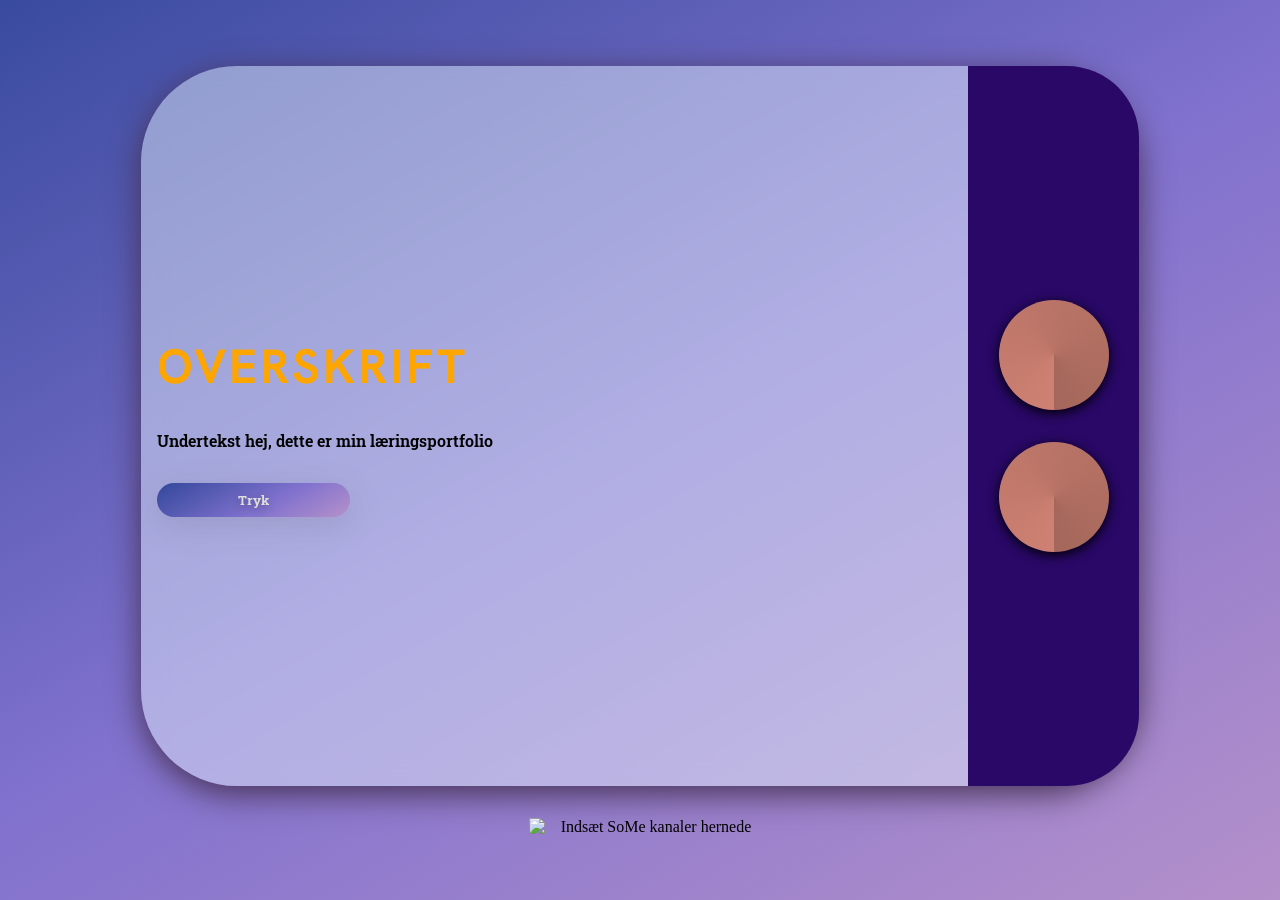
==== portfolio/index.html @ 4673b9ab "." ====
<!DOCTYPE html>
<html lang="en">
<head>
    <meta charset="UTF-8">
    <meta http-equiv="X-UA-Compatible" content="IE=edge">
    <meta name="viewport" content="width=device-width, initial-scale=1.0">
    <link rel="stylesheet" href="stylesheet.css">
    <title>Document</title>
</head>
<body>
    
    <header class="welcome__noshow">
        <nav>
            <ul>
                <li><a class="navMenu__link" href="index.html">Forside</a></li>
                <li><a class="navMenu__link" href="#">Profil</a></li>
                <li><a class="navMenu__link" href="#">Læringsportal</a></li>
                <li><a class="navMenu__link" href="#">Portfolio</a></li>
            </ul>
        </nav>
    </header>

<article class="welcome">
    <section class="welcome__text">
        <h1 class="welcome__header">Overskrift</h1>
        <p class="welcome__body">Undertekst hej, dette er min læringsportfolio </p>
        <button id="myBtn" class="welcome__Button">Tryk</button>
    </section>
    <section class="welcome__rectangel">
        <section class="circle"></section>
        <section class="circle"></section>
    </section>
</article>

<footer>
    <a href="https://www.linkedin.com/in/sofie-hedemann/">
        <img class="socialMedia--img" src="https://cdn-icons-png.flaticon.com/512/174/174857.png">
    </a>
    <p>Indsæt SoMe kanaler hernede</p>
</footer>

<script src="script.js"></script>
</body>
</html>
---- portfolio/stylesheet.css ----
@import url('https://fonts.googleapis.com/css2?family=Hanken+Grotesk:wght@100;200;300;400;500;700&family=Roboto+Slab:wght@200;400;500;800&display=swap');

/* Reset default style */
* {
    margin: 0;
    padding: 0;
}

body{
    margin: 1rem;
    background-image: linear-gradient(150deg,#394B9F, #8172CE,#B490CA), url(images/stars.png);
    background-attachment: fixed;
}

/* Nav bar */
ul {
    display:flex;
    gap: 3rem;
    justify-content: center;
    list-style: none;
    margin-bottom: 2rem;
}

.navMenu__link {
    text-decoration: none;
    color: #deded9;
    font-family: 'Lato', sans-serif;
    font-weight: bold;
}

.navMenu__link:hover {
    border-bottom: 2px lightblue solid;
}

/* Main page section */
.welcome__noshow {
    visibility: hidden;
}

.welcome {
    margin: 0 auto;
    background: rgba(231, 242, 252, 0.471);
    box-shadow: 0 8px 32px 0 #473255;
    backdrop-filter: blur(13px);
    -webkit-backdrop-filter: blur(13px);
    border-radius: 10px;
    max-width: 100%;
    gap: 1rem;
    display: flex;
    flex-direction: column;
    margin-bottom: 2rem;
    border-radius: 6rem;
    height:80vh;
    width:80%;
}

.welcome__text {
    display: flex;
    flex-direction: column;
    justify-content: center;
    gap: 2rem;
    height: 100vh;
    margin: 1rem;
}

.welcome__header {
    letter-spacing: 0.2rem;
    text-transform: uppercase;
    font-family: 'Hanken Grotesk', sans-serif;
    font-weight: 700;
    font-size: 3rem; 
    color: orange; 
}

.welcome__body {
    font-family: 'Roboto Slab', serif;
    font-weight: bold;
    font-weight: 600;
}

.welcome__Button {
    background-image: linear-gradient(150deg,#394B9F 5%, #8172CE 60%,#B490CA 99%);
    color: #deded9;
    border: none;
    border-radius: 24px;
    font-weight: bold;
    width: 20%;
    padding: 0.5rem;
    cursor: pointer;
    box-shadow: 1px 8px 32px 1px #49494926;
    font-weight: bold;
    font-family: 'Roboto Slab';
    text-shadow: rgba(0, 0, 0, 0.25) 0 3px 8px;
    transition: all .5s;
}


.welcome__Button:hover {
    box-shadow: rgba(80, 63, 205, 0.5) 0 1px 30px;
    transition-duration: .1s;
}

.welcome__rectangel {
    background-color:#290867;
    height: 80vh;
    position: absolute;
    width:171px;
    border-radius:0px 72px 72px 0px;
    align-self: end;
    display: flex;
    flex-direction: column;
    gap: 2rem;
    align-items: center;
    justify-content: center;
}

.circle {
    background: conic-gradient(from 180deg, #ce8172, #b97467, #a5675b);
    height: 110px;
    width: 110px;
    border-radius: 50%;
    box-shadow: 0px 3px 12px 0 currentColor;
}

/* Footer */
footer {
    display: flex; 
    justify-content: center;
    gap: 1rem;
  }
  
  .socialMedia--img {
    width: 1.5rem; 
  }
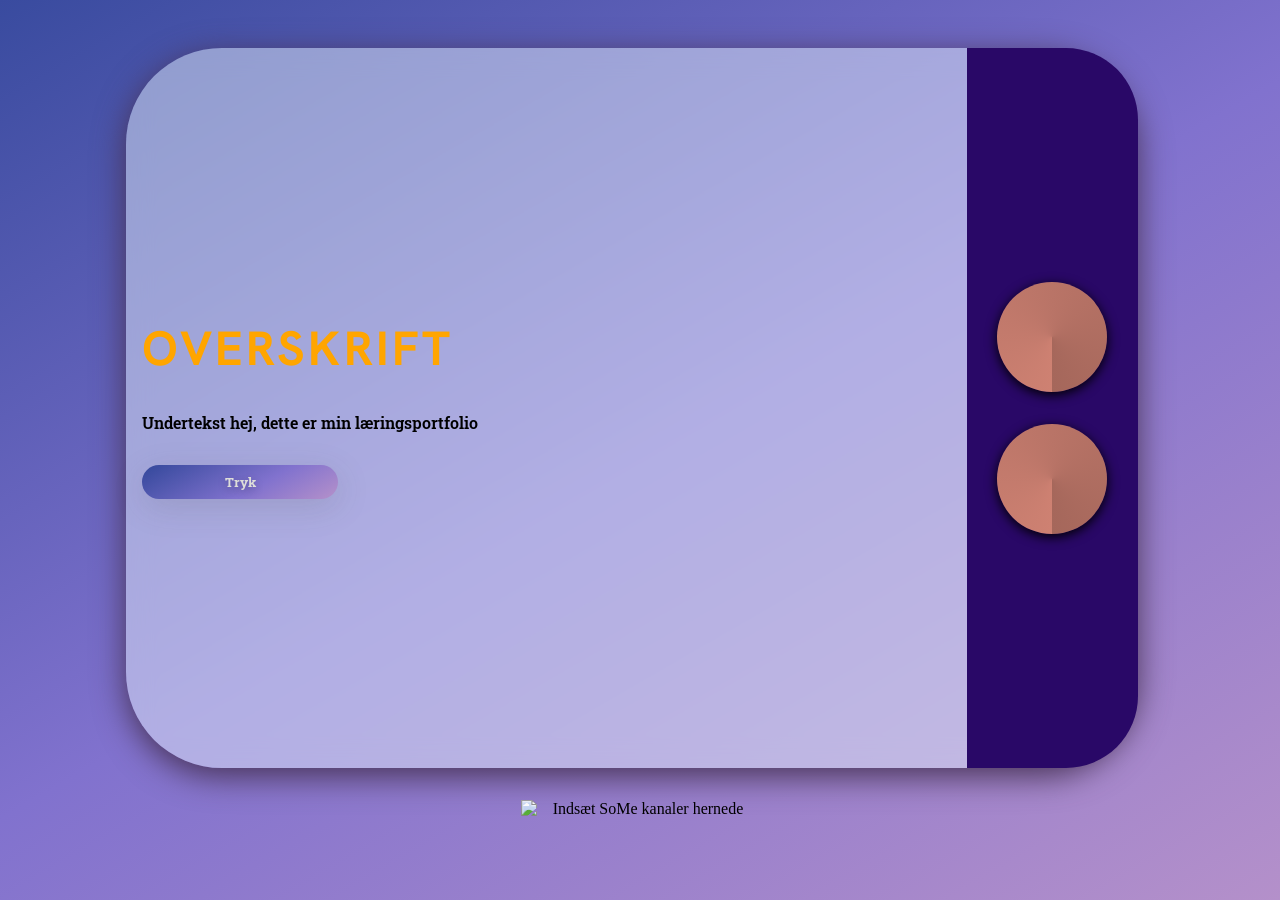
==== commit 8cf72461: ":alien:" ====
--- a/portfolio/index.html
+++ b/portfolio/index.html
@@ -8,17 +8,6 @@
     <title>Document</title>
 </head>
 <body>
-    
-    <header class="welcome__noshow">
-        <nav>
-            <ul>
-                <li><a class="navMenu__link" href="index.html">Forside</a></li>
-                <li><a class="navMenu__link" href="#">Profil</a></li>
-                <li><a class="navMenu__link" href="#">Læringsportal</a></li>
-                <li><a class="navMenu__link" href="#">Portfolio</a></li>
-            </ul>
-        </nav>
-    </header>
 
 <article class="welcome">
     <section class="welcome__text">
--- a/portfolio/stylesheet.css
+++ b/portfolio/stylesheet.css
@@ -7,7 +7,8 @@
 }
 
 body{
-    margin: 1rem;
+    margin-top: 3rem;
+    margin-right: 1rem;
     background-image: linear-gradient(150deg,#394B9F, #8172CE,#B490CA), url(images/stars.png);
     background-attachment: fixed;
 }
@@ -33,12 +34,8 @@
 }
 
 /* Main page section */
-.welcome__noshow {
-    visibility: hidden;
-}
-
 .welcome {
-    margin: 0 auto;
+    margin: 3rem auto;
     background: rgba(231, 242, 252, 0.471);
     box-shadow: 0 8px 32px 0 #473255;
     backdrop-filter: blur(13px);
@@ -132,3 +129,55 @@
   .socialMedia--img {
     width: 1.5rem; 
   }
+
+  /* Forside */
+
+  main {
+    display: grid;
+    grid-template-columns: .5fr 2fr;
+
+  }
+
+  aside {
+    margin-top: .5rem;
+    background-color: #290867;
+    width: 16rem;
+    height: 100vh;
+    border-top-right-radius: 2rem;
+  }
+
+  .aside__header {
+    color: white;
+    border-bottom: 1px solid white;
+  }
+
+  .aside__navigation {
+    display: flex;
+    flex-direction: column;
+    gap: 1rem;
+    margin: .5rem;
+  }
+
+  .aside__links {
+    display: flex;
+    gap: 1rem;
+    text-decoration: none;
+    color: #deded9;
+    font-family: 'Lato', sans-serif;
+    font-weight: bold;
+  }
+
+  .topHeader__img {
+    width: 100%;
+  }
+ 
+  .topHeader__headline {
+    position: absolute;
+    margin-left: .5rem;
+    top: 34rem;
+    letter-spacing: 0.2rem;
+    font-family: 'Hanken Grotesk', sans-serif;
+    font-weight: 700;
+    font-size: 3rem; 
+    color: #394B9F; 
+  }
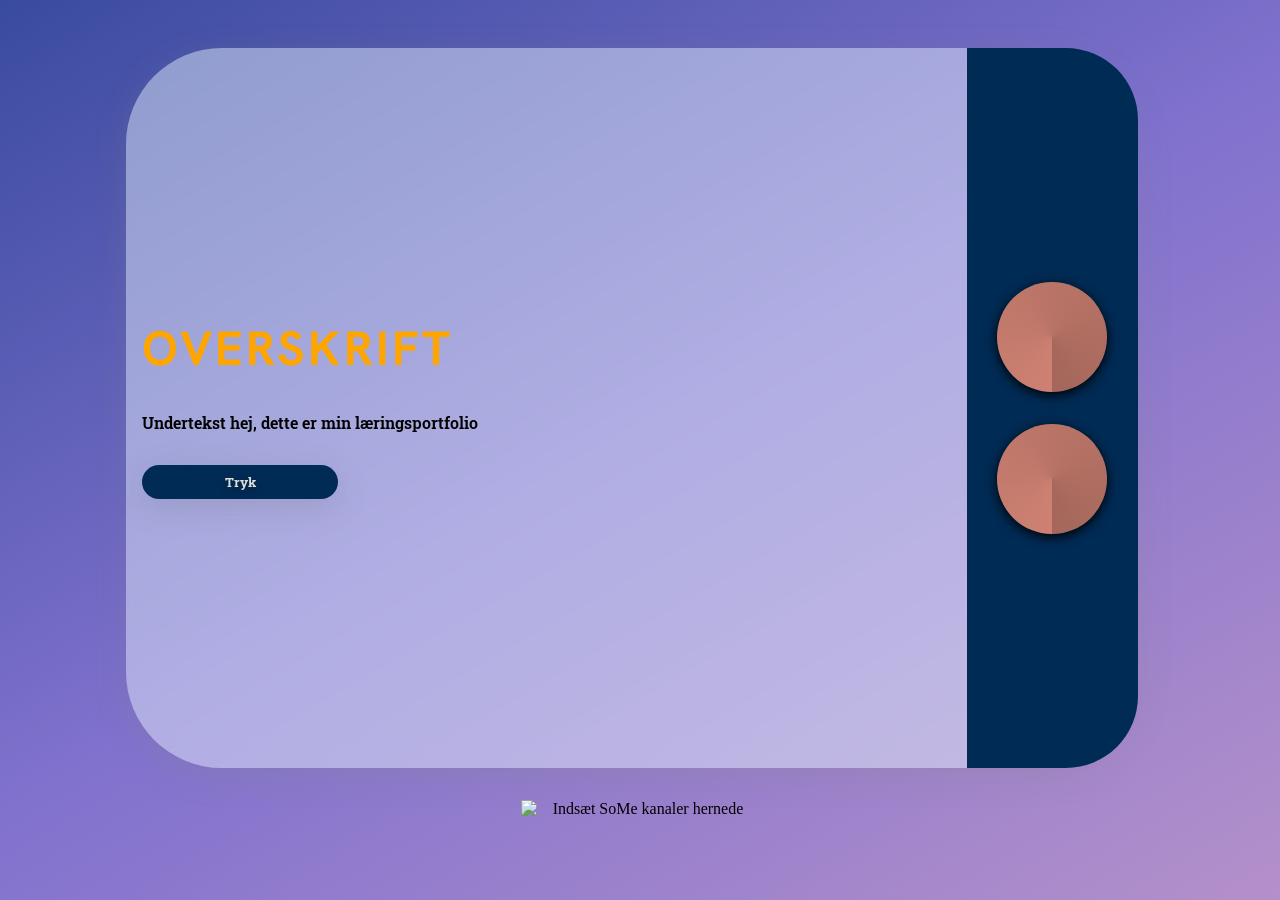
==== commit be7bf7e9: "." ====
--- a/portfolio/index.html
+++ b/portfolio/index.html
@@ -5,7 +5,7 @@
     <meta http-equiv="X-UA-Compatible" content="IE=edge">
     <meta name="viewport" content="width=device-width, initial-scale=1.0">
     <link rel="stylesheet" href="stylesheet.css">
-    <title>Document</title>
+    <title>Forside</title>
 </head>
 <body>
 
--- a/portfolio/stylesheet.css
+++ b/portfolio/stylesheet.css
@@ -14,30 +14,57 @@
 }
 
 /* Nav bar */
-ul {
-    display:flex;
-    gap: 3rem;
-    justify-content: center;
-    list-style: none;
-    margin-bottom: 2rem;
-}
+header {
+    margin-top: .5rem;
+    background-color: #002b55;
+    box-shadow: 0 8px 32px 0 rgba(129, 129, 129, 0.219);
+    width: 16rem;
+    height: 100vh;
+    border-top-right-radius: 2rem;
+  }
 
-.navMenu__link {
+  .nav__header {
+    color: white;
+    border-bottom: 1px solid white;
+    margin-top: 0.5rem;
+    margin-bottom: 1rem;
+  }
+
+  ul {
+    display: flex;
+    flex-direction: column;
+    gap: 1rem;
+  }
+  
+  .nav {
+    display: flex;
+    flex-direction: column;
+    gap: 1rem;
+    margin: .5rem;
+  }
+
+  .nav__links {
+    display: flex;
+    gap: .5rem;
     text-decoration: none;
     color: #deded9;
     font-family: 'Lato', sans-serif;
     font-weight: bold;
-}
+  }
 
-.navMenu__link:hover {
-    border-bottom: 2px lightblue solid;
-}
+  .nav__items:hover {
+    background-color: #001427;
+    padding: .5rem;
+    border-left: 2px solid white;
+    border-top-right-radius: 1rem;
+    border-bottom-right-radius: 1rem;
+  }
 
 /* Main page section */
 .welcome {
     margin: 3rem auto;
     background: rgba(231, 242, 252, 0.471);
-    box-shadow: 0 8px 32px 0 #473255;
+    box-shadow: 0 8px 32px 0 rgba(129, 129, 129, 0.219);
     backdrop-filter: blur(13px);
     -webkit-backdrop-filter: blur(13px);
     border-radius: 10px;
@@ -76,7 +103,8 @@
 }
 
 .welcome__Button {
-    background-image: linear-gradient(150deg,#394B9F 5%, #8172CE 60%,#B490CA 99%);
+    /* background-image: linear-gradient(150deg,#394B9F 5%, #8172CE 60%,#B490CA 99%); */
+    background-color: #002b55;
     color: #deded9;
     border: none;
     border-radius: 24px;
@@ -98,7 +126,7 @@
 }
 
 .welcome__rectangel {
-    background-color:#290867;
+    background-color: #002b55;
     height: 80vh;
     position: absolute;
     width:171px;
@@ -119,52 +147,22 @@
     box-shadow: 0px 3px 12px 0 currentColor;
 }
 
-/* Footer */
-footer {
-    display: flex; 
-    justify-content: center;
-    gap: 1rem;
-  }
-  
-  .socialMedia--img {
-    width: 1.5rem; 
-  }
-
   /* Forside */
 
   main {
     display: grid;
     grid-template-columns: .5fr 2fr;
-
   }
 
-  aside {
-    margin-top: .5rem;
-    background-color: #290867;
-    width: 16rem;
-    height: 100vh;
-    border-top-right-radius: 2rem;
-  }
-
-  .aside__header {
-    color: white;
-    border-bottom: 1px solid white;
-  }
-
-  .aside__navigation {
-    display: flex;
-    flex-direction: column;
-    gap: 1rem;
-    margin: .5rem;
-  }
-
-  .aside__links {
-    display: flex;
-    gap: 1rem;
-    text-decoration: none;
-    color: #deded9;
-    font-family: 'Lato', sans-serif;
-    font-weight: bold;
+  .topHeader {
+    background: rgba(231, 242, 252, 0.471);
+    box-shadow: 0 8px 32px 0 rgba(129, 129, 129, 0.219);
+    backdrop-filter: blur(13px);
+    -webkit-backdrop-filter: blur(13px);
+    border-radius: 10px;
+    max-width: 100%;
+    height:80vh;
+    width:95%;
   }
 
   .topHeader__img {
@@ -174,10 +172,21 @@
   .topHeader__headline {
     position: absolute;
     margin-left: .5rem;
-    top: 34rem;
+    top: 39rem;
     letter-spacing: 0.2rem;
     font-family: 'Hanken Grotesk', sans-serif;
     font-weight: 700;
     font-size: 3rem; 
     color: #394B9F; 
+  }
+
+  /* Footer */
+  footer {
+    display: flex; 
+    justify-content: center;
+    gap: 1rem;
+  }
+  
+  .socialMedia--img {
+    width: 1.5rem; 
   }
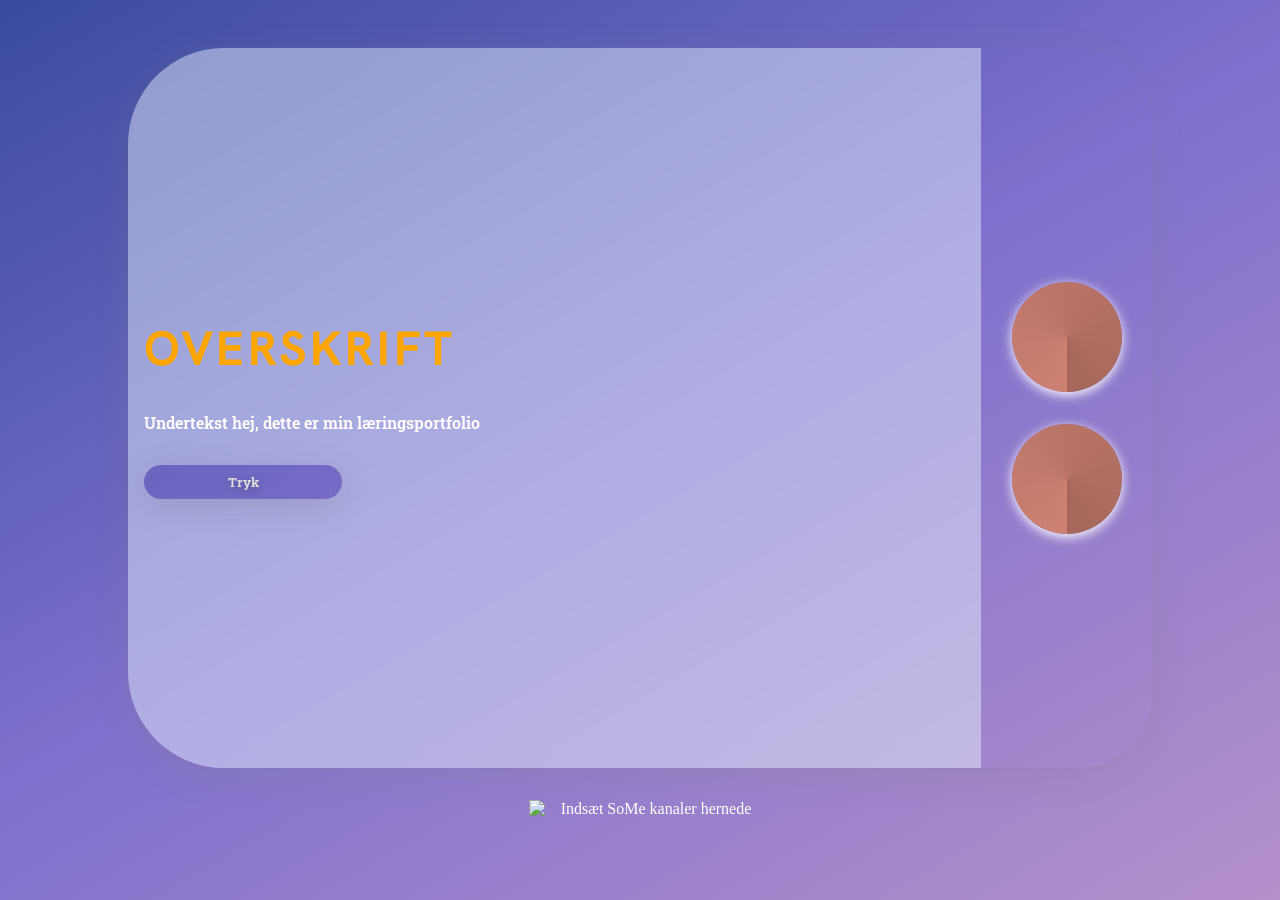
==== commit 91150703: ":+1:" ====
--- a/portfolio/index.html
+++ b/portfolio/index.html
@@ -7,17 +7,17 @@
     <link rel="stylesheet" href="stylesheet.css">
     <title>Forside</title>
 </head>
-<body>
+<body class="day night">
 
-<article class="welcome">
+<article class="welcome day night">
     <section class="welcome__text">
         <h1 class="welcome__header">Overskrift</h1>
         <p class="welcome__body">Undertekst hej, dette er min læringsportfolio </p>
-        <button id="myBtn" class="welcome__Button">Tryk</button>
+        <button id="myBtn" class="welcome__Button day night">Tryk</button>
     </section>
-    <section class="welcome__rectangel">
-        <section class="circle"></section>
-        <section class="circle"></section>
+    <section class="welcome__rectangel day night">
+        <section class="circle day night"></section>
+        <section class="circle day night"></section>
     </section>
 </article>
 
--- a/portfolio/stylesheet.css
+++ b/portfolio/stylesheet.css
@@ -1,4 +1,48 @@
 @import url('https://fonts.googleapis.com/css2?family=Hanken+Grotesk:wght@100;200;300;400;500;700&family=Roboto+Slab:wght@200;400;500;800&display=swap');
+
+/* ROOT */
+:root {
+  --primary-btn: #002b55;
+  --darkmode-background: linear-gradient(150deg,#394B9F, #8172CE,#B490CA);
+  --lightmode-background: linear-gradient(150deg, #D66562, #F17D78, #FFB2AB);
+  --primary-header: #002b55;
+  --primary-section: ;
+
+  --primary--font: ;
+}
+
+.day {
+  background: var(--lightmode-background) no-repeat fixed center;
+  color: black;
+  object-fit:fill;
+}
+.night {
+  background: var(--darkmode-background) no-repeat fixed center;
+  color: white;
+}
+
+@media (prefers-color-scheme: dark) {
+  .day.dark-scheme {
+    background: var(--darkmode-background);
+    color: white;
+  }
+  .night.dark-scheme {
+    background: var(--lightmode-background);
+    color: #ddd;
+  }
+}
+
+@media (prefers-color-scheme: light) {
+  .day.light-scheme {
+    background: white;
+    color: #555;
+  }
+  .night.light-scheme {
+    background: #eee;
+    color: black;
+  }
+}
+  
 
 /* Reset default style */
 * {
@@ -6,22 +50,79 @@
     padding: 0;
 }
 
-body{
-    margin-top: 3rem;
-    margin-right: 1rem;
-    background-image: linear-gradient(150deg,#394B9F, #8172CE,#B490CA), url(images/stars.png);
-    background-attachment: fixed;
+/* toggle */
+/* The switch - the box around the slider */
+.switch {
+  position: relative;
+  display: inline-block;
+  width: 60px;
+  height: 34px;
+}
+
+/* Hide default HTML checkbox */
+.switch input {
+  opacity: 0;
+  width: 0;
+  height: 0;
+}
+
+/* The slider */
+.slider {
+  position: absolute;
+  cursor: pointer;
+  top: 0;
+  left: 0;
+  right: 0;
+  bottom: 0;
+  background-color: gold;
+  -webkit-transition: .4s;
+  transition: .4s;
+}
+
+.slider:before {
+  position: absolute;
+  content: "";
+  height: 26px;
+  width: 26px;
+  left: 4px;
+  bottom: 4px;
+  background-color: white;
+  -webkit-transition: .4s;
+  transition: .4s;
+}
+
+input:checked + .slider {
+  background-color: green;
+}
+
+input:focus + .slider {
+  box-shadow: 0 0 1px #a8c8e2;
+}
+
+input:checked + .slider:before {
+  -webkit-transform: translateX(26px);
+  -ms-transform: translateX(26px);
+  transform: translateX(26px);
+}
+
+/* Rounded sliders */
+.slider.round {
+  border-radius: 50px;
+}
+
+.slider.round:before {
+  border-radius: 50%;
 }
 
 /* Nav bar */
-header {
+/* header {
     margin-top: .5rem;
-    background-color: #002b55;
+    background-color: var(--primary-header);
     box-shadow: 0 8px 32px 0 rgba(129, 129, 129, 0.219);
     width: 16rem;
     height: 100vh;
     border-top-right-radius: 2rem;
-  }
+  } */
 
   .nav__header {
     color: white;
@@ -104,7 +205,7 @@
 
 .welcome__Button {
     /* background-image: linear-gradient(150deg,#394B9F 5%, #8172CE 60%,#B490CA 99%); */
-    background-color: #002b55;
+    background-color: var(--primary-btn);
     color: #deded9;
     border: none;
     border-radius: 24px;
@@ -188,5 +289,5 @@
   }
   
   .socialMedia--img {
-    width: 1.5rem; 
-  }+    width: 1.5rem;
+  } 
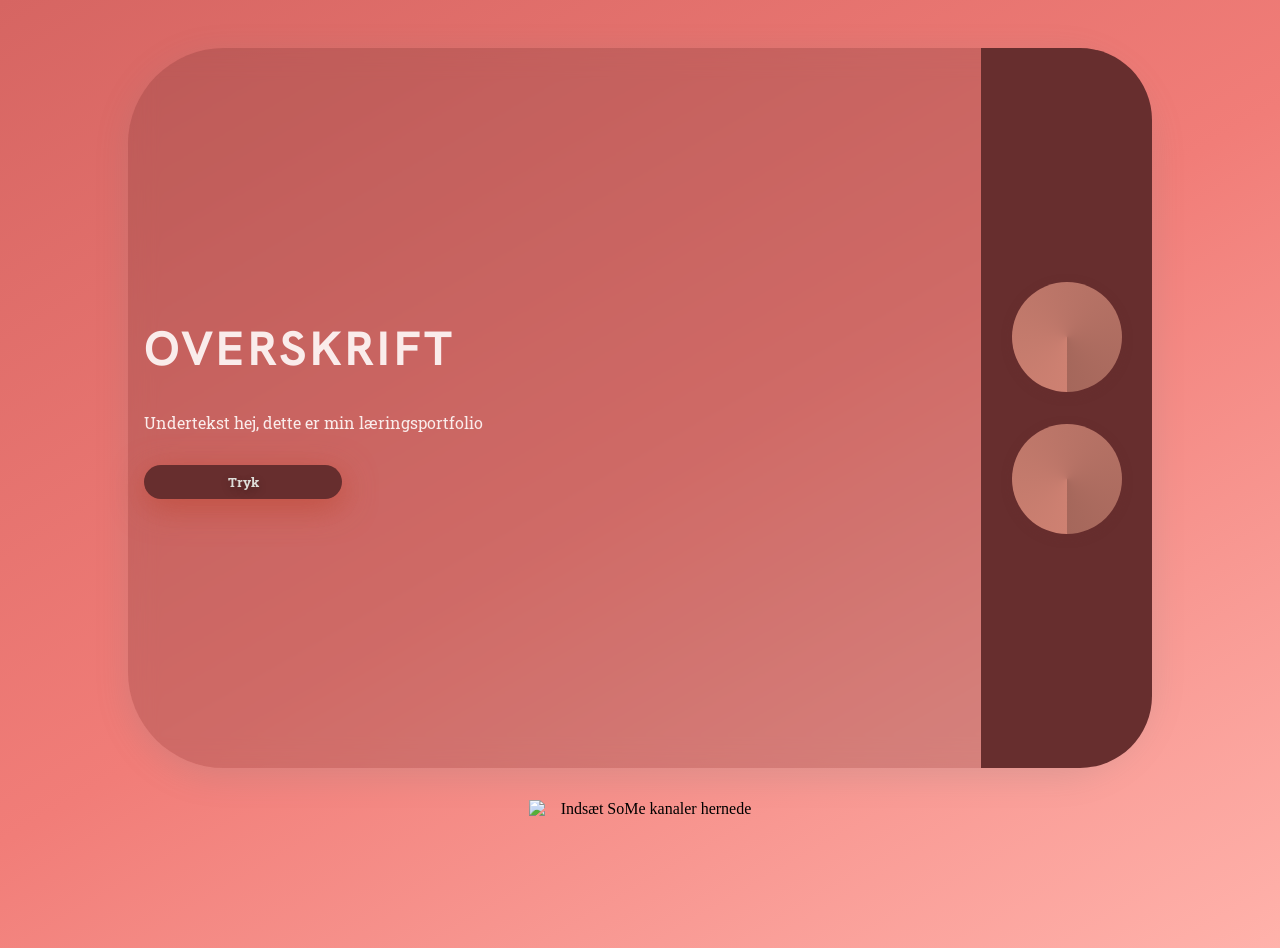
==== commit 519d6ff4: ":+1:" ====
--- a/portfolio/index.html
+++ b/portfolio/index.html
@@ -4,20 +4,22 @@
     <meta charset="UTF-8">
     <meta http-equiv="X-UA-Compatible" content="IE=edge">
     <meta name="viewport" content="width=device-width, initial-scale=1.0">
+    <link rel="stylesheet" href="lightmode.css">
+    <link rel="stylesheet" href="darkmode.css">
     <link rel="stylesheet" href="stylesheet.css">
     <title>Forside</title>
 </head>
 <body class="day night">
 
-<article class="welcome day night">
-    <section class="welcome__text">
-        <h1 class="welcome__header">Overskrift</h1>
-        <p class="welcome__body">Undertekst hej, dette er min læringsportfolio </p>
-        <button id="myBtn" class="welcome__Button day night">Tryk</button>
+<article class="welcome--day welcome--night">
+    <section class="welcome__text--day welcome__text--night">
+        <h1 class="welcome__header--day welcome__header--night">Overskrift</h1>
+        <p class="welcome__body--day welcome__body--night">Undertekst hej, dette er min læringsportfolio </p>
+        <button id="myBtn" class="welcome__Button--day welcome__Button--night">Tryk</button>
     </section>
-    <section class="welcome__rectangel day night">
-        <section class="circle day night"></section>
-        <section class="circle day night"></section>
+    <section class="welcome__rectangel--day welcome__rectangel--night">
+        <section class="circle--day circle--night"></section>
+        <section class="circle--day circle--night"></section>
     </section>
 </article>
 
--- a/portfolio/lightmode.css
+++ b/portfolio/lightmode.css
@@ -0,0 +1,194 @@
+@media (prefers-color-scheme: light) {
+  .day {
+    background: var(--lightmode-background);
+    height: 100vh;
+  }
+
+  /* - - - - - forside tekst - - - - - */
+  .welcome__text--day {
+    display: flex;
+    flex-direction: column;
+    justify-content: center;
+    gap: 2rem;
+    height: 100vh;
+    margin: 1rem;
+  }
+
+.welcome__header--day {
+    letter-spacing: 0.2rem;
+    text-transform: uppercase;
+    font-family: 'Hanken Grotesk', sans-serif;
+    font-weight: 700;
+    font-size: 3rem; 
+    color: #faeceb;
+  }
+
+.welcome__body--day {
+    font-family: 'Roboto Slab', serif;
+    font-weight: 400;
+    color: #faeceb;
+  }
+
+  /* - - - - - forside - - - - - */
+
+  .welcome--day {
+      margin: 3rem auto;
+      background: var(--day-section);
+      box-shadow: 0 8px 32px 0 rgba(129, 129, 129, 0.219);
+      backdrop-filter: blur(13px);
+      -webkit-backdrop-filter: blur(13px);
+      border-radius: 10px;
+      max-width: 100%;
+      gap: 1rem;
+      display: flex;
+      flex-direction: column;
+      margin-bottom: 2rem;
+      border-radius: 6rem;
+      height:80vh;
+      width:80%;
+  }
+
+  .welcome__Button--day {
+    background-color: var(--day-btn);
+    color: #deded9;
+    border: none;
+    border-radius: 24px;
+    font-weight: bold;
+    width: 20%;
+    padding: 0.5rem;
+    cursor: pointer;
+    box-shadow: 1px 8px 32px 1px #c25142;
+    font-weight: bold;
+    font-family: 'Roboto Slab';
+    text-shadow: rgba(0, 0, 0, 0.25) 0 3px 8px;
+    transition: all .5s;
+  }
+
+
+.welcome__Button--day:hover {
+    box-shadow: #844040 0 1px 30px;
+    transition-duration: .1s;
+  }
+
+.welcome__rectangel--day {
+    background-color: var(--day-header);
+    height: 80vh;
+    position: absolute;
+    width:171px;
+    border-radius:0px 72px 72px 0px;
+    align-self: end;
+    display: flex;
+    flex-direction: column;
+    gap: 2rem;
+    align-items: center;
+    justify-content: center;
+  }
+
+.circle--day {
+    background: conic-gradient(from 180deg, #ce8172, #b97467, #a5675b);
+    height: 110px;
+    width: 110px;
+    border-radius: 50%;
+    box-shadow: 0px 3px 12px 0 var(--day-section);
+  }
+
+}
+  
+
+/* Reset default style */
+* {
+    margin: 0;
+    padding: 0;
+}
+
+/* Nav bar */
+/* header {
+    margin-top: .5rem;
+    background-color: var(--primary-header);
+    box-shadow: 0 8px 32px 0 rgba(129, 129, 129, 0.219);
+    width: 16rem;
+    height: 100vh;
+    border-top-right-radius: 2rem;
+  } */
+
+  .nav__header {
+    color: white;
+    border-bottom: 1px solid white;
+    margin-top: 0.5rem;
+    margin-bottom: 1rem;
+  }
+
+  ul {
+    display: flex;
+    flex-direction: column;
+    gap: 1rem;
+  }
+  
+  .nav {
+    display: flex;
+    flex-direction: column;
+    gap: 1rem;
+    margin: .5rem;
+  }
+
+  .nav__links {
+    display: flex;
+    gap: .5rem;
+    text-decoration: none;
+    color: #deded9;
+    font-family: 'Lato', sans-serif;
+    font-weight: bold;
+  }
+
+  .nav__items:hover {
+    background-color: #001427;
+    padding: .5rem;
+    border-left: 2px solid white;
+    border-top-right-radius: 1rem;
+    border-bottom-right-radius: 1rem;
+  }
+
+
+  /* Forside */
+
+  main {
+    display: grid;
+    grid-template-columns: .5fr 2fr;
+  }
+
+  .topHeader {
+    background: rgba(231, 242, 252, 0.471);
+    box-shadow: 0 8px 32px 0 rgba(129, 129, 129, 0.219);
+    backdrop-filter: blur(13px);
+    -webkit-backdrop-filter: blur(13px);
+    border-radius: 10px;
+    max-width: 100%;
+    height:80vh;
+    width:95%;
+  }
+
+  .topHeader__img {
+    width: 100%;
+  }
+ 
+  .topHeader__headline {
+    position: absolute;
+    margin-left: .5rem;
+    top: 39rem;
+    letter-spacing: 0.2rem;
+    font-family: 'Hanken Grotesk', sans-serif;
+    font-weight: 700;
+    font-size: 3rem; 
+    color: #394B9F; 
+  }
+
+  /* Footer */
+  footer {
+    display: flex; 
+    justify-content: center;
+    gap: 1rem;
+  }
+  
+  .socialMedia--img {
+    width: 1.5rem;
+  } 
--- a/portfolio/darkmode.css
+++ b/portfolio/darkmode.css
@@ -0,0 +1,94 @@
+@media (prefers-color-scheme: dark) {
+    .night {
+      background: var(--darkmode-background);
+      height: 100vh;
+    }
+
+    /* - - - - FORSIDE TEKST - - - - - */
+  .welcome__text--night {
+    display: flex;
+    flex-direction: column;
+    justify-content: center;
+    gap: 2rem;
+    height: 100vh;
+    margin: 1rem;
+  }
+
+.welcome__header--night {
+    letter-spacing: 0.2rem;
+    text-transform: uppercase;
+    font-family: 'Hanken Grotesk', sans-serif;
+    font-weight: 700;
+    font-size: 3rem; 
+    color: #faeceb;
+  }
+
+.welcome__body--night {
+    font-family: 'Roboto Slab', serif;
+    font-weight: 400;
+    color: #faeceb;
+  }
+
+  /* - - - - - forside - - - - - */
+
+  .welcome--night {
+      margin: 3rem auto;
+      background: var(--night-section);
+      box-shadow: 0 8px 32px 0 rgba(129, 129, 129, 0.219);
+      backdrop-filter: blur(13px);
+      -webkit-backdrop-filter: blur(13px);
+      border-radius: 10px;
+      max-width: 100%;
+      gap: 1rem;
+      display: flex;
+      flex-direction: column;
+      margin-bottom: 2rem;
+      border-radius: 6rem;
+      height:80vh;
+      width:80%;
+  }
+
+  .welcome__Button--night {
+    background-color: var(--night-btn);
+    color: #deded9;
+    border: none;
+    border-radius: 44px;
+    font-weight: bold;
+    width: 12rem;
+    padding: 0.9rem;
+    cursor: pointer;
+    box-shadow: 1px 8px 32px 1px #141e307a;
+    font-weight: bold;
+    font-family: 'Roboto Slab';
+    text-shadow: rgba(0, 0, 0, 0.25) 0 3px 8px;
+    transition: all .5s;
+  }
+
+
+.welcome__Button--night:hover {
+    box-shadow: 0 1px 30px #4286f4;
+    transition-duration: .1s;
+  }
+
+.welcome__rectangel--night {
+    background-color: var(--night-header);
+    height: 80vh;
+    position: absolute;
+    width:171px;
+    border-radius:0px 72px 72px 0px;
+    align-self: end;
+    display: flex;
+    flex-direction: column;
+    gap: 2rem;
+    align-items: center;
+    justify-content: center;
+  }
+
+.circle--night {
+    background: conic-gradient(from 180deg, #ce8172, #b97467, #a5675b);
+    height: 110px;
+    width: 110px;
+    border-radius: 50%;
+    box-shadow: 0px 3px 12px 0 var(--night-section);
+  }
+  }
--- a/portfolio/stylesheet.css
+++ b/portfolio/stylesheet.css
@@ -2,292 +2,16 @@
 
 /* ROOT */
 :root {
-  --primary-btn: #002b55;
-  --darkmode-background: linear-gradient(150deg,#394B9F, #8172CE,#B490CA);
+  /* - - - - - NIGHT - - - - - */
+  --night-btn: #002b55;
+  --darkmode-background: linear-gradient(150deg,#330867 0%, #394b9f 44.84%, #8172ce 72.74%, #b490ca 100%);
+  --night-header: #002b55;
+  --night-section: #b3b3b34a;
+
+  /* - - - - - DAY - - - - - */
+  --day-btn: #672e2e;
   --lightmode-background: linear-gradient(150deg, #D66562, #F17D78, #FFB2AB);
-  --primary-header: #002b55;
-  --primary-section: ;
-
-  --primary--font: ;
-}
-
-.day {
-  background: var(--lightmode-background) no-repeat fixed center;
-  color: black;
-  object-fit:fill;
-}
-.night {
-  background: var(--darkmode-background) no-repeat fixed center;
-  color: white;
-}
-
-@media (prefers-color-scheme: dark) {
-  .day.dark-scheme {
-    background: var(--darkmode-background);
-    color: white;
-  }
-  .night.dark-scheme {
-    background: var(--lightmode-background);
-    color: #ddd;
-  }
-}
-
-@media (prefers-color-scheme: light) {
-  .day.light-scheme {
-    background: white;
-    color: #555;
-  }
-  .night.light-scheme {
-    background: #eee;
-    color: black;
-  }
-}
-  
-
-/* Reset default style */
-* {
-    margin: 0;
-    padding: 0;
-}
-
-/* toggle */
-/* The switch - the box around the slider */
-.switch {
-  position: relative;
-  display: inline-block;
-  width: 60px;
-  height: 34px;
-}
-
-/* Hide default HTML checkbox */
-.switch input {
-  opacity: 0;
-  width: 0;
-  height: 0;
-}
-
-/* The slider */
-.slider {
-  position: absolute;
-  cursor: pointer;
-  top: 0;
-  left: 0;
-  right: 0;
-  bottom: 0;
-  background-color: gold;
-  -webkit-transition: .4s;
-  transition: .4s;
-}
-
-.slider:before {
-  position: absolute;
-  content: "";
-  height: 26px;
-  width: 26px;
-  left: 4px;
-  bottom: 4px;
-  background-color: white;
-  -webkit-transition: .4s;
-  transition: .4s;
-}
-
-input:checked + .slider {
-  background-color: green;
-}
-
-input:focus + .slider {
-  box-shadow: 0 0 1px #a8c8e2;
-}
-
-input:checked + .slider:before {
-  -webkit-transform: translateX(26px);
-  -ms-transform: translateX(26px);
-  transform: translateX(26px);
-}
-
-/* Rounded sliders */
-.slider.round {
-  border-radius: 50px;
-}
-
-.slider.round:before {
-  border-radius: 50%;
-}
-
-/* Nav bar */
-/* header {
-    margin-top: .5rem;
-    background-color: var(--primary-header);
-    box-shadow: 0 8px 32px 0 rgba(129, 129, 129, 0.219);
-    width: 16rem;
-    height: 100vh;
-    border-top-right-radius: 2rem;
-  } */
-
-  .nav__header {
-    color: white;
-    border-bottom: 1px solid white;
-    margin-top: 0.5rem;
-    margin-bottom: 1rem;
-  }
-
-  ul {
-    display: flex;
-    flex-direction: column;
-    gap: 1rem;
-  }
-  
-  .nav {
-    display: flex;
-    flex-direction: column;
-    gap: 1rem;
-    margin: .5rem;
-  }
-
-  .nav__links {
-    display: flex;
-    gap: .5rem;
-    text-decoration: none;
-    color: #deded9;
-    font-family: 'Lato', sans-serif;
-    font-weight: bold;
-  }
-
-  .nav__items:hover {
-    background-color: #001427;
-    padding: .5rem;
-    border-left: 2px solid white;
-    border-top-right-radius: 1rem;
-    border-bottom-right-radius: 1rem;
-  }
-
-/* Main page section */
-.welcome {
-    margin: 3rem auto;
-    background: rgba(231, 242, 252, 0.471);
-    box-shadow: 0 8px 32px 0 rgba(129, 129, 129, 0.219);
-    backdrop-filter: blur(13px);
-    -webkit-backdrop-filter: blur(13px);
-    border-radius: 10px;
-    max-width: 100%;
-    gap: 1rem;
-    display: flex;
-    flex-direction: column;
-    margin-bottom: 2rem;
-    border-radius: 6rem;
-    height:80vh;
-    width:80%;
-}
-
-.welcome__text {
-    display: flex;
-    flex-direction: column;
-    justify-content: center;
-    gap: 2rem;
-    height: 100vh;
-    margin: 1rem;
-}
-
-.welcome__header {
-    letter-spacing: 0.2rem;
-    text-transform: uppercase;
-    font-family: 'Hanken Grotesk', sans-serif;
-    font-weight: 700;
-    font-size: 3rem; 
-    color: orange; 
-}
-
-.welcome__body {
-    font-family: 'Roboto Slab', serif;
-    font-weight: bold;
-    font-weight: 600;
-}
-
-.welcome__Button {
-    /* background-image: linear-gradient(150deg,#394B9F 5%, #8172CE 60%,#B490CA 99%); */
-    background-color: var(--primary-btn);
-    color: #deded9;
-    border: none;
-    border-radius: 24px;
-    font-weight: bold;
-    width: 20%;
-    padding: 0.5rem;
-    cursor: pointer;
-    box-shadow: 1px 8px 32px 1px #49494926;
-    font-weight: bold;
-    font-family: 'Roboto Slab';
-    text-shadow: rgba(0, 0, 0, 0.25) 0 3px 8px;
-    transition: all .5s;
-}
-
-
-.welcome__Button:hover {
-    box-shadow: rgba(80, 63, 205, 0.5) 0 1px 30px;
-    transition-duration: .1s;
-}
-
-.welcome__rectangel {
-    background-color: #002b55;
-    height: 80vh;
-    position: absolute;
-    width:171px;
-    border-radius:0px 72px 72px 0px;
-    align-self: end;
-    display: flex;
-    flex-direction: column;
-    gap: 2rem;
-    align-items: center;
-    justify-content: center;
-}
-
-.circle {
-    background: conic-gradient(from 180deg, #ce8172, #b97467, #a5675b);
-    height: 110px;
-    width: 110px;
-    border-radius: 50%;
-    box-shadow: 0px 3px 12px 0 currentColor;
-}
-
-  /* Forside */
-
-  main {
-    display: grid;
-    grid-template-columns: .5fr 2fr;
-  }
-
-  .topHeader {
-    background: rgba(231, 242, 252, 0.471);
-    box-shadow: 0 8px 32px 0 rgba(129, 129, 129, 0.219);
-    backdrop-filter: blur(13px);
-    -webkit-backdrop-filter: blur(13px);
-    border-radius: 10px;
-    max-width: 100%;
-    height:80vh;
-    width:95%;
-  }
-
-  .topHeader__img {
-    width: 100%;
-  }
- 
-  .topHeader__headline {
-    position: absolute;
-    margin-left: .5rem;
-    top: 39rem;
-    letter-spacing: 0.2rem;
-    font-family: 'Hanken Grotesk', sans-serif;
-    font-weight: 700;
-    font-size: 3rem; 
-    color: #394B9F; 
-  }
-
-  /* Footer */
-  footer {
-    display: flex; 
-    justify-content: center;
-    gap: 1rem;
-  }
-  
-  .socialMedia--img {
-    width: 1.5rem;
-  } 
+  --day-header: #672e2e;
+  --day-section: rgba(103, 46, 46, 0.24); 
+  --primary--font: #FAECEB;
+}
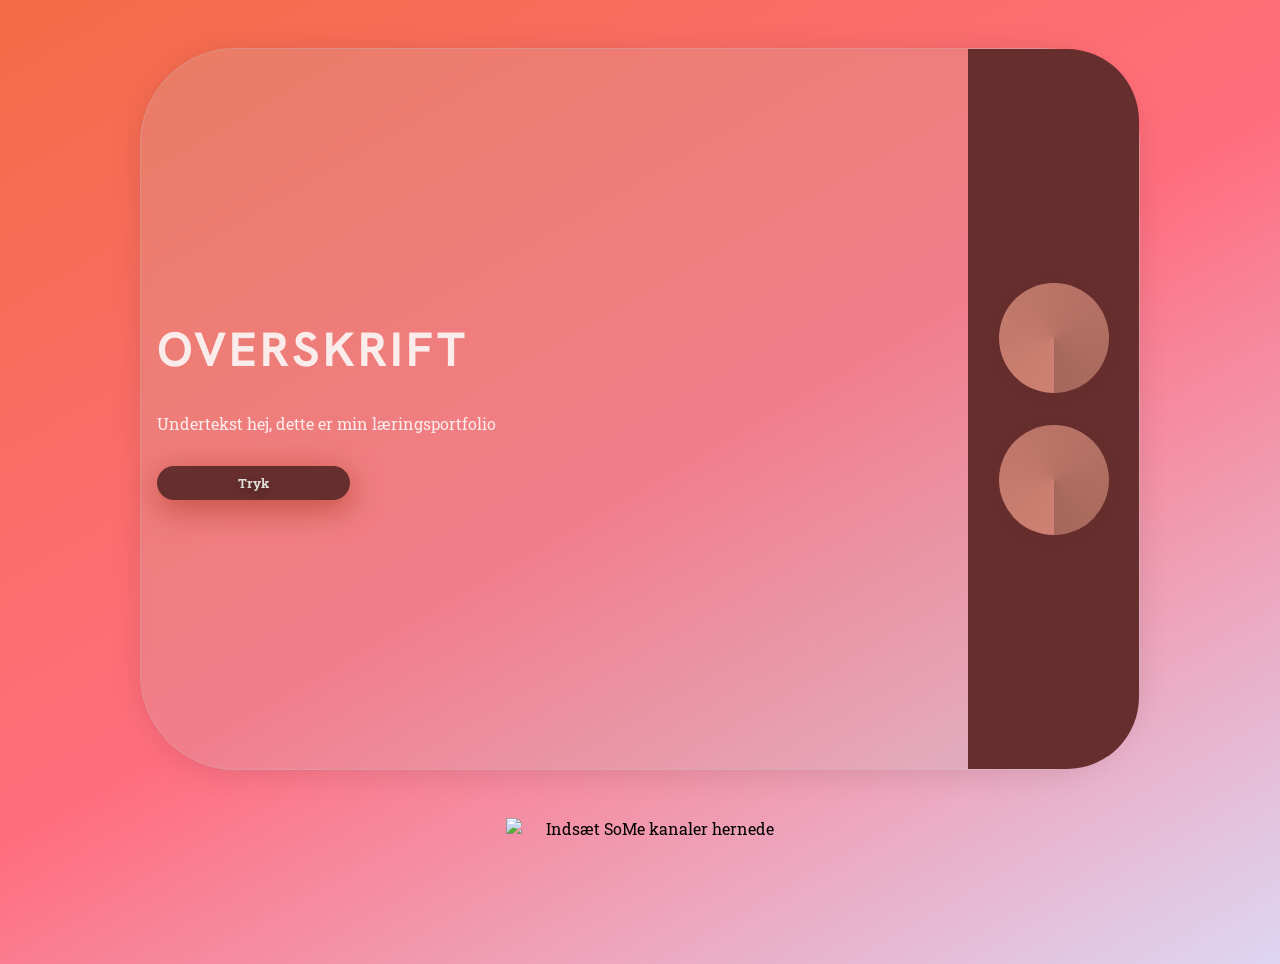
==== commit d42985d7: ":bee:" ====
--- a/portfolio/index.html
+++ b/portfolio/index.html
@@ -11,7 +11,7 @@
 </head>
 <body class="day night">
 
-<article class="welcome--day welcome--night">
+<article class="welcome">
     <section class="welcome__text--day welcome__text--night">
         <h1 class="welcome__header--day welcome__header--night">Overskrift</h1>
         <p class="welcome__body--day welcome__body--night">Undertekst hej, dette er min læringsportfolio </p>
--- a/portfolio/lightmode.css
+++ b/portfolio/lightmode.css
@@ -17,36 +17,18 @@
 .welcome__header--day {
     letter-spacing: 0.2rem;
     text-transform: uppercase;
-    font-family: 'Hanken Grotesk', sans-serif;
     font-weight: 700;
     font-size: 3rem; 
     color: #faeceb;
   }
 
+  
 .welcome__body--day {
-    font-family: 'Roboto Slab', serif;
     font-weight: 400;
     color: #faeceb;
   }
 
   /* - - - - - forside - - - - - */
-
-  .welcome--day {
-      margin: 3rem auto;
-      background: var(--day-section);
-      box-shadow: 0 8px 32px 0 rgba(129, 129, 129, 0.219);
-      backdrop-filter: blur(13px);
-      -webkit-backdrop-filter: blur(13px);
-      border-radius: 10px;
-      max-width: 100%;
-      gap: 1rem;
-      display: flex;
-      flex-direction: column;
-      margin-bottom: 2rem;
-      border-radius: 6rem;
-      height:80vh;
-      width:80%;
-  }
 
   .welcome__Button--day {
     background-color: var(--day-btn);
@@ -93,102 +75,4 @@
   }
 
 }
-  
 
-/* Reset default style */
-* {
-    margin: 0;
-    padding: 0;
-}
-
-/* Nav bar */
-/* header {
-    margin-top: .5rem;
-    background-color: var(--primary-header);
-    box-shadow: 0 8px 32px 0 rgba(129, 129, 129, 0.219);
-    width: 16rem;
-    height: 100vh;
-    border-top-right-radius: 2rem;
-  } */
-
-  .nav__header {
-    color: white;
-    border-bottom: 1px solid white;
-    margin-top: 0.5rem;
-    margin-bottom: 1rem;
-  }
-
-  ul {
-    display: flex;
-    flex-direction: column;
-    gap: 1rem;
-  }
-  
-  .nav {
-    display: flex;
-    flex-direction: column;
-    gap: 1rem;
-    margin: .5rem;
-  }
-
-  .nav__links {
-    display: flex;
-    gap: .5rem;
-    text-decoration: none;
-    color: #deded9;
-    font-family: 'Lato', sans-serif;
-    font-weight: bold;
-  }
-
-  .nav__items:hover {
-    background-color: #001427;
-    padding: .5rem;
-    border-left: 2px solid white;
-    border-top-right-radius: 1rem;
-    border-bottom-right-radius: 1rem;
-  }
-
-
-  /* Forside */
-
-  main {
-    display: grid;
-    grid-template-columns: .5fr 2fr;
-  }
-
-  .topHeader {
-    background: rgba(231, 242, 252, 0.471);
-    box-shadow: 0 8px 32px 0 rgba(129, 129, 129, 0.219);
-    backdrop-filter: blur(13px);
-    -webkit-backdrop-filter: blur(13px);
-    border-radius: 10px;
-    max-width: 100%;
-    height:80vh;
-    width:95%;
-  }
-
-  .topHeader__img {
-    width: 100%;
-  }
- 
-  .topHeader__headline {
-    position: absolute;
-    margin-left: .5rem;
-    top: 39rem;
-    letter-spacing: 0.2rem;
-    font-family: 'Hanken Grotesk', sans-serif;
-    font-weight: 700;
-    font-size: 3rem; 
-    color: #394B9F; 
-  }
-
-  /* Footer */
-  footer {
-    display: flex; 
-    justify-content: center;
-    gap: 1rem;
-  }
-  
-  .socialMedia--img {
-    width: 1.5rem;
-  } 
--- a/portfolio/darkmode.css
+++ b/portfolio/darkmode.css
@@ -30,23 +30,6 @@
   }
 
   /* - - - - - forside - - - - - */
-
-  .welcome--night {
-      margin: 3rem auto;
-      background: var(--night-section);
-      box-shadow: 0 8px 32px 0 rgba(129, 129, 129, 0.219);
-      backdrop-filter: blur(13px);
-      -webkit-backdrop-filter: blur(13px);
-      border-radius: 10px;
-      max-width: 100%;
-      gap: 1rem;
-      display: flex;
-      flex-direction: column;
-      margin-bottom: 2rem;
-      border-radius: 6rem;
-      height:80vh;
-      width:80%;
-  }
 
   .welcome__Button--night {
     background-color: var(--night-btn);
--- a/portfolio/stylesheet.css
+++ b/portfolio/stylesheet.css
@@ -10,8 +10,94 @@
 
   /* - - - - - DAY - - - - - */
   --day-btn: #672e2e;
-  --lightmode-background: linear-gradient(150deg, #D66562, #F17D78, #FFB2AB);
+  --lightmode-background: linear-gradient(150deg, #f46b45, #ff6e7f, #ddd6f3);
   --day-header: #672e2e;
   --day-section: rgba(103, 46, 46, 0.24); 
   --primary--font: #FAECEB;
+}
+
+/* Reset default style */
+* {
+  margin: 0;
+  padding: 0;
+}
+
+body {
+  margin: 1rem;
+}
+
+h1 {
+  font-family: 'Hanken Grotesk', sans-serif;
+} 
+
+p {
+  font-family: 'Roboto Slab', serif;
+}
+
+a {
+  font-family: 'Roboto Slab', serif;
+}
+
+img {
+  display: block;
+  margin: auto;
+  width: 25%;
+}
+
+h2 {
+  text-align: center;
+  color: orangered;
+}
+
+/* - - - - - NAV - - - - - */
+
+.nav {
+  display: flex;
+  justify-content: center;
+  gap: 2rem;
+  margin-bottom: 2rem;
+} 
+
+.nav__items {
+  list-style: none;
+}
+
+.nav__links {
+  text-decoration: none;
+  color: white;
+}
+
+.nav__links:hover {
+  border-bottom: 2px solid white;
+  padding: .6rem;
+  font-weight: 600;
+}
+
+/* Footer */
+footer {
+  display: flex; 
+  justify-content: center;
+  gap: 1rem;
+}
+
+.socialMedia--img {
+  width: 1.5rem;
+} 
+
+.welcome {
+  background: rgba(189, 189, 189, 0.2);
+  border-radius: 16px;
+  box-shadow: 0 4px 30px rgba(0, 0, 0, 0.1);
+  backdrop-filter: blur(5px);
+  -webkit-backdrop-filter: blur(5px);
+  border: 1px solid rgba(189, 189, 189, 0.3);
+  max-width: 100%;
+  gap: 1rem;
+  display: flex;
+  flex-direction: column;
+  margin-bottom: 2rem;
+  border-radius: 6rem;
+  height:80vh;
+  width:80%;
+  margin: 3rem auto;
 }
